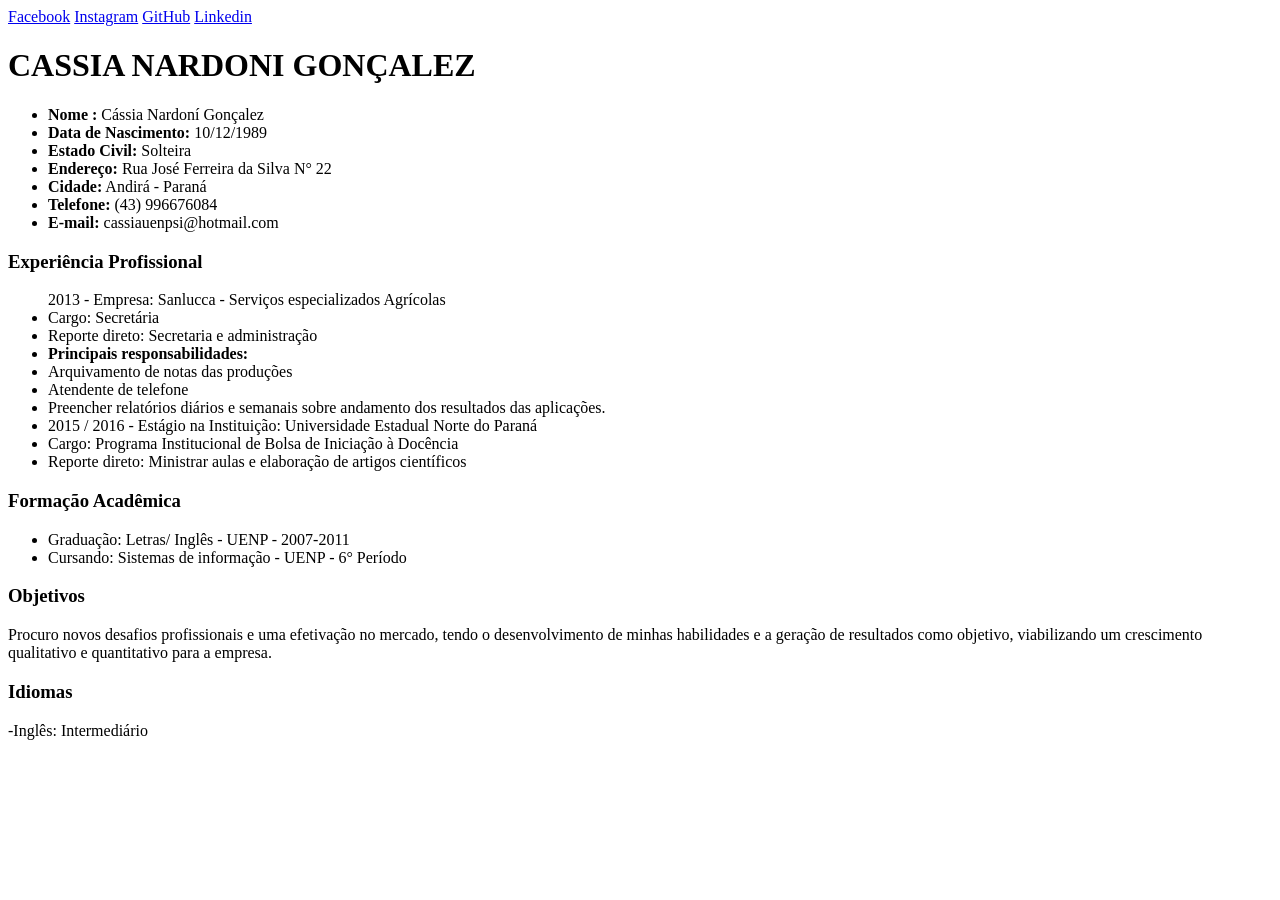
==== curriculohtml.html @ 2a7d30f5 "Add files via upload" ====
<!DOCTYPE html>
<html>
  <head>
    <link rel="stylesheet" type="text/css" href="style.css">
    <title>Cássia Nardoni Gonçalez</title>
  </head>
  <body>
    <div class="main_page">
      <div class="Informações">
        <div class="redes-sociais">
          <a href="https://www.facebook.com/cassia.nardonigoncalez.5" target="_blank">Facebook</a>
          <a href="https://www.instagram.com/cassia.nardoni/" target="_blank">Instagram</a>
          <a href="https://github.com/CassiaNardoni" target="_blank">GitHub</a>
          <a href="https://www.linkedin.com/in/cassia-nardoni-goncalez-9b55aa103/" target="_blank">Linkedin</a>
        </div>
        <h1>CASSIA NARDONI GONÇALEZ</h1>
        <ul>
          <li><b>Nome :</b> Cássia Nardoní Gonçalez</li>
          <li><b>Data de Nascimento:</b> 10/12/1989</li>
          <li><b>Estado Civil:</b> Solteira</li>
          <li><b>Endereço:</b> Rua José Ferreira da Silva N° 22</li>
          <li><b>Cidade:</b> Andirá - Paraná</li>
          <li><b>Telefone:</b> (43) 996676084</li>
          <li><b>E-mail:</b> cassiauenpsi@hotmail.com</li>
        </ul>
      </div>
      <main>
      <h3> Experiência Profissional</h3>
      <ul>
      2013	- Empresa:  Sanlucca - Serviços especializados Agrícolas
        <li>Cargo: Secretária
        <li>Reporte direto: Secretaria e administração
        <li><b>Principais responsabilidades:</b></li>
        <li>Arquivamento de notas das produções</li>
        <li>Atendente de telefone</li>
        <li>Preencher relatórios diários e semanais sobre andamento dos resultados das aplicações.</li>
        <li>2015 / 2016	- Estágio na Instituição: Universidade Estadual Norte do Paraná</li>
        <li>Cargo:  Programa Institucional de Bolsa de Iniciação à Docência</li>
        <li>Reporte direto: Ministrar aulas e elaboração de artigos científicos </li>
      </ul>
      <h3>Formação Acadêmica</h3>
      <ul>
        <li>Graduação: Letras/ Inglês - UENP - 2007-2011</li>
        <li>Cursando: Sistemas de informação - UENP -  6° Período</li>
      </ul>
      <h3>Objetivos </h3>
      <p> Procuro novos desafios profissionais e uma efetivação no mercado, tendo o desenvolvimento de minhas habilidades e a geração de resultados como objetivo, viabilizando um crescimento qualitativo e quantitativo para a empresa. </p>

      <h3>Idiomas</h3>
      <p>-Inglês: Intermediário</p>
      </main>
    </div>
  </body>
</html>
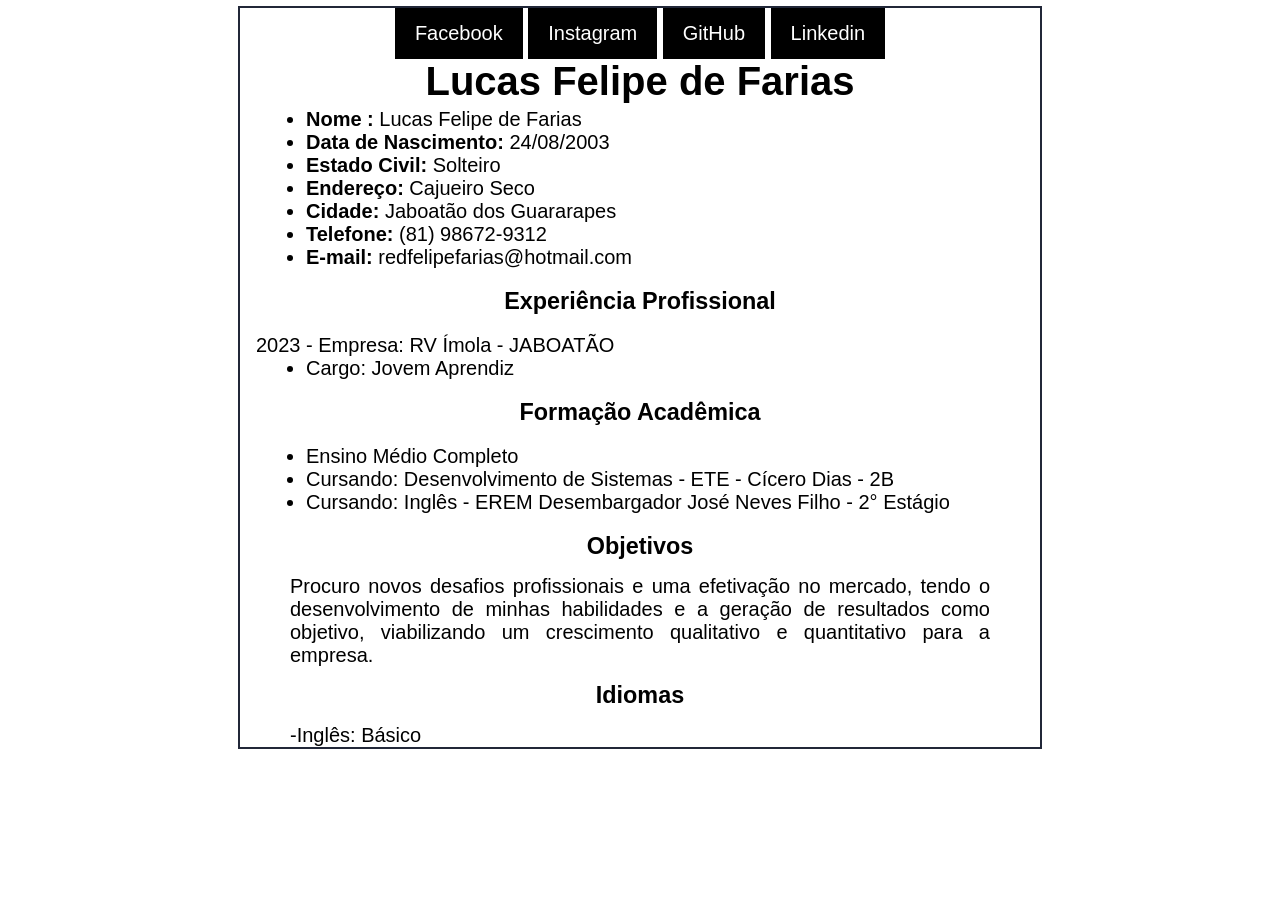
==== commit 4e5b3398: "Add files via upload" ====
--- a/curriculohtml.html
+++ b/curriculohtml.html
@@ -1,53 +1,47 @@
 <!DOCTYPE html>
 <html>
   <head>
-    <link rel="stylesheet" type="text/css" href="style.css">
-    <title>Cássia Nardoni Gonçalez</title>
+    <link rel="stylesheet" type="text/css" href="curriculocss.css">
+    <title>Lucas Felipe</title>
   </head>
   <body>
     <div class="main_page">
       <div class="Informações">
         <div class="redes-sociais">
-          <a href="https://www.facebook.com/cassia.nardonigoncalez.5" target="_blank">Facebook</a>
-          <a href="https://www.instagram.com/cassia.nardoni/" target="_blank">Instagram</a>
-          <a href="https://github.com/CassiaNardoni" target="_blank">GitHub</a>
-          <a href="https://www.linkedin.com/in/cassia-nardoni-goncalez-9b55aa103/" target="_blank">Linkedin</a>
+          <a href="https://www.facebook.com/profile.php?id=100005983998999" target="_blank">Facebook</a>
+          <a href="https://www.instagram.com/redfelipefarias/" target="_blank">Instagram</a>
+          <a href="https://github.com/redfelipefarias" target="_blank">GitHub</a>
+          <a href="https://www.linkedin.com/in/lucas-felipe-94656a21a/" target="_blank">Linkedin</a>
         </div>
-        <h1>CASSIA NARDONI GONÇALEZ</h1>
+        <h1>Lucas Felipe de Farias</h1>
         <ul>
-          <li><b>Nome :</b> Cássia Nardoní Gonçalez</li>
-          <li><b>Data de Nascimento:</b> 10/12/1989</li>
-          <li><b>Estado Civil:</b> Solteira</li>
-          <li><b>Endereço:</b> Rua José Ferreira da Silva N° 22</li>
-          <li><b>Cidade:</b> Andirá - Paraná</li>
-          <li><b>Telefone:</b> (43) 996676084</li>
-          <li><b>E-mail:</b> cassiauenpsi@hotmail.com</li>
+          <li><b>Nome :</b> Lucas Felipe de Farias</li>
+          <li><b>Data de Nascimento:</b> 24/08/2003</li>
+          <li><b>Estado Civil:</b> Solteiro</li>
+          <li><b>Endereço:</b> Cajueiro Seco</li>
+          <li><b>Cidade:</b> Jaboatão dos Guararapes</li>
+          <li><b>Telefone:</b> (81) 98672-9312</li>
+          <li><b>E-mail:</b> redfelipefarias@hotmail.com</li>
         </ul>
       </div>
       <main>
       <h3> Experiência Profissional</h3>
       <ul>
-      2013	- Empresa:  Sanlucca - Serviços especializados Agrícolas
-        <li>Cargo: Secretária
-        <li>Reporte direto: Secretaria e administração
-        <li><b>Principais responsabilidades:</b></li>
-        <li>Arquivamento de notas das produções</li>
-        <li>Atendente de telefone</li>
-        <li>Preencher relatórios diários e semanais sobre andamento dos resultados das aplicações.</li>
-        <li>2015 / 2016	- Estágio na Instituição: Universidade Estadual Norte do Paraná</li>
-        <li>Cargo:  Programa Institucional de Bolsa de Iniciação à Docência</li>
-        <li>Reporte direto: Ministrar aulas e elaboração de artigos científicos </li>
+      2023	- Empresa:  RV Ímola - JABOATÃO
+        <li>Cargo: Jovem Aprendiz
       </ul>
       <h3>Formação Acadêmica</h3>
       <ul>
-        <li>Graduação: Letras/ Inglês - UENP - 2007-2011</li>
-        <li>Cursando: Sistemas de informação - UENP -  6° Período</li>
+        <li>Ensino Médio Completo</li>
+        <li>Cursando: Desenvolvimento de Sistemas - ETE - Cícero Dias -  2B </li>
+        <li>Cursando: Inglês - EREM Desembargador José Neves Filho - 2° Estágio </li>
       </ul>
       <h3>Objetivos </h3>
-      <p> Procuro novos desafios profissionais e uma efetivação no mercado, tendo o desenvolvimento de minhas habilidades e a geração de resultados como objetivo, viabilizando um crescimento qualitativo e quantitativo para a empresa. </p>
+      <p> Procuro novos desafios profissionais e uma efetivação no mercado, tendo o desenvolvimento de minhas habilidades 
+        e a geração de resultados como objetivo, viabilizando um crescimento qualitativo e quantitativo para a empresa. </p>
 
       <h3>Idiomas</h3>
-      <p>-Inglês: Intermediário</p>
+      <p>-Inglês: Básico</p>
       </main>
     </div>
   </body>
--- a/curriculocss.css
+++ b/curriculocss.css
@@ -0,0 +1,77 @@
+* {
+    margin: 0px 0px 0px 0px;
+    padding: 0px 0px 0px 0px;
+  }
+  
+  body, html {
+    padding: 3px 3px 3px 3px;
+  
+    background-color: #ffffff;
+  
+    font-family: Verdana, sans-serif;
+    font-size: 15pt;
+    text-align: center;
+  }
+  
+  div.main_page {
+    position: relative;
+    display: table;
+  
+    width: 800px;
+  
+    margin-bottom: 3px;
+    margin-left: auto;
+    margin-right: auto;
+    padding: 0px 0px 0px 0px;
+  
+    border-width: 2px;
+    border-color: #212738;
+    border-style: solid;
+    background-color: #FFFFFF;
+    text-align: center;
+  }
+  
+  div.redes-sociais{
+    display: inline;
+  }
+  
+  a:link, a:visited {
+    background-color: #000000;
+    color: white;
+    padding: 14px 20px;
+    text-align: center;
+    text-decoration: none;
+    display: inline-block;
+  }
+  
+  a:hover, a:active {
+    background-color: #958997;
+  }
+  
+  ul {
+      padding: 4px 8px 4px 16px;
+      text-align: left;
+  }
+  li{
+    margin-left: 50px;
+  }
+  
+  h1{
+    text-align: #000000;
+  }
+  
+  h2{
+    text-align: left;
+  }
+  
+  h3{
+    color: #000000;
+    padding-top: 15px;
+    Padding-bottom: 15px;
+  }
+  
+  p{
+    text-align: justify;
+    padding-left: 50px;
+    padding-right: 50px;
+  }
